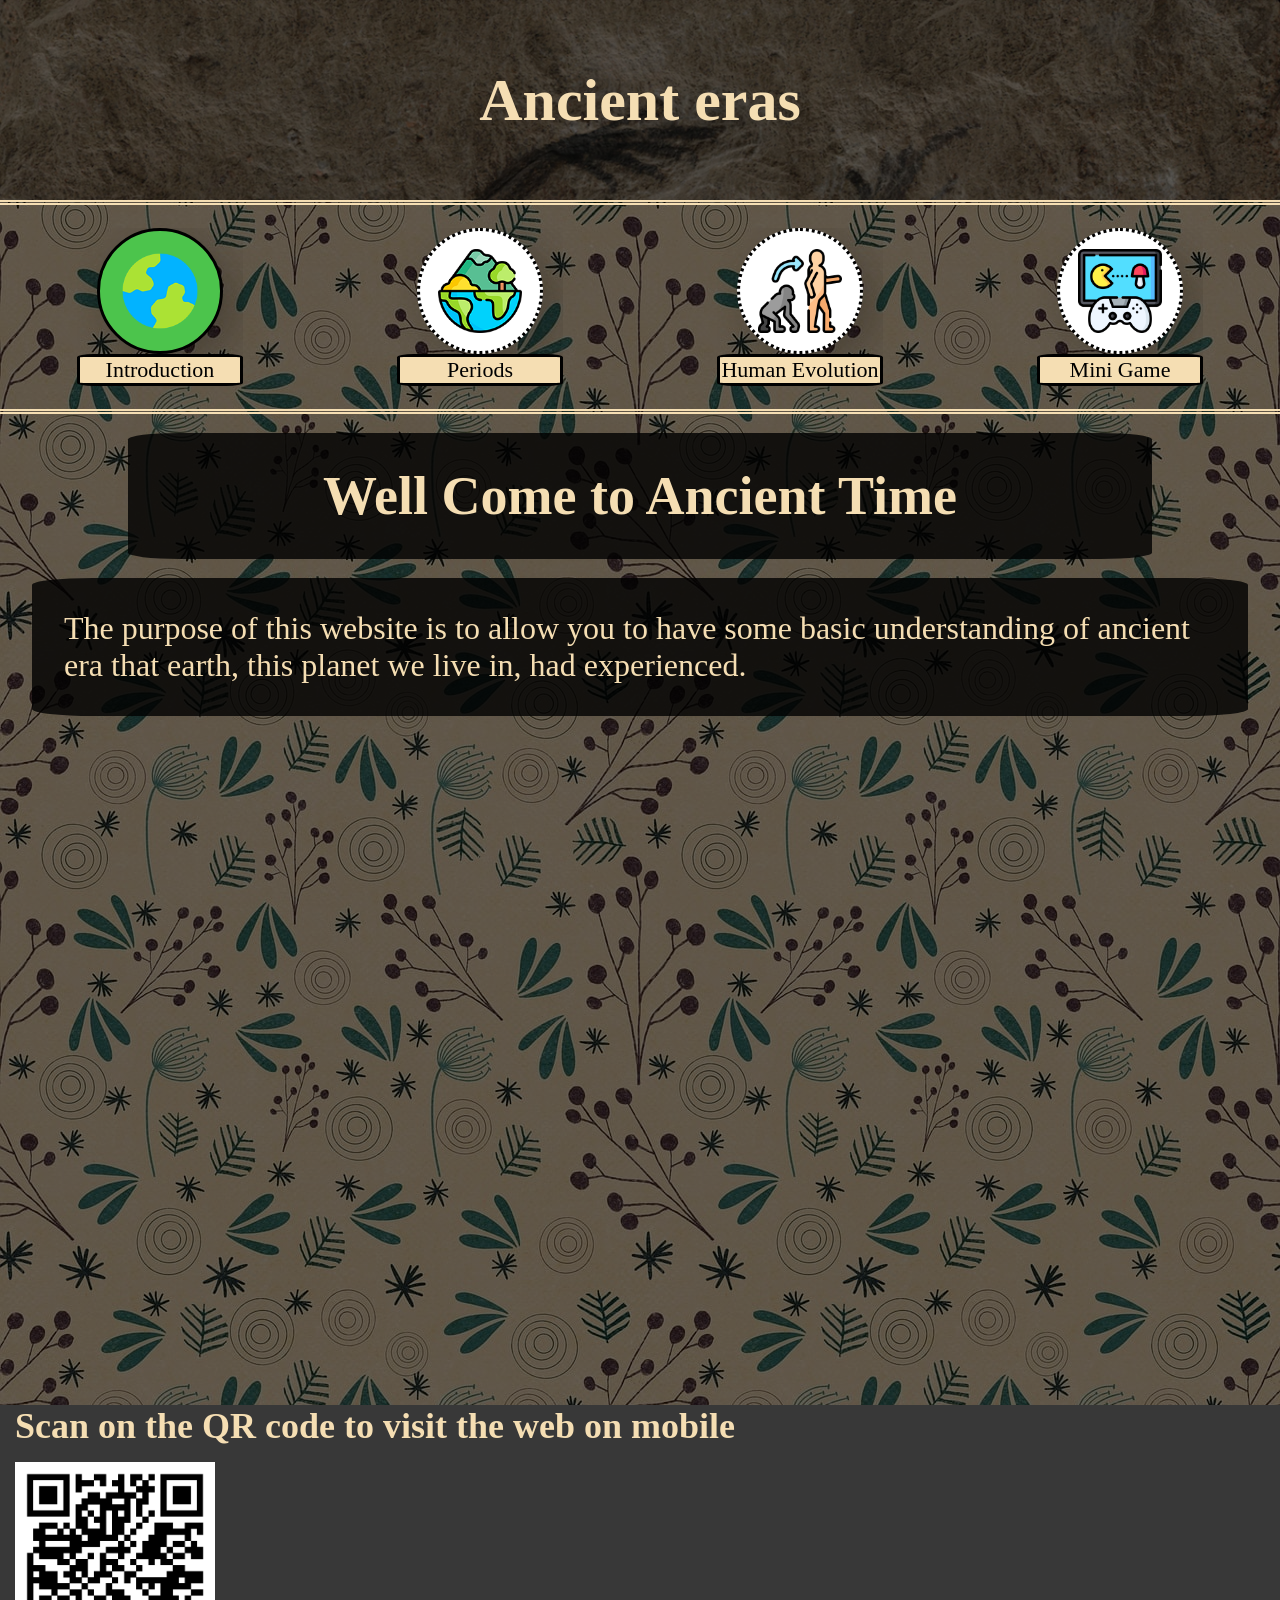
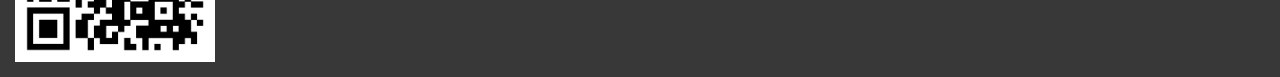
==== WebDevA2/index.html @ 88429c36 "add in sub folder" ====
<!DOCTYPE html>
<html lang="en">

<head>
    <meta charset="UTF-8">
    <meta name="viewport" content="width=device-width, initial-scale=1.0">
    <title>Ancient Time</title>
    <link rel="stylesheet" href="css/style.css">
    <script src="js/script.js" defer></script>
</head>

<body>
    <header>

        <!-- web header  -->
        <h1 id="header">Ancient eras</h1>

        <!-- navigation bar to different page -->
        <nav>

            <!-- button use to fold the nav buttons, use in mobile view -->
            <label for="foldNav" id="foldNavButton" class="radioButton"><img src="img/menu.png"
                    alt="icon of menu"></label>
            <input type="checkbox" id="foldNav" class="radioButton  hide">

            <!-- navigation bar located at top -->
            <div id="topNav" class="hide">

                <!-- button nav to intro page -->
                <div>
                    <!-- icon -->
                    <label for="introRadio" class="radioButtonSelected"><img src="img/global.png"
                            alt="img of earth"></label>

                    <!-- label  -->
                    <p>Introduction</p>

                    <!-- radio button  -->
                    <input type="radio" class="radioButton hide" name="sectionDisplay" id="introRadio" checked=checked>
                </div>

                <!-- button nav to period page -->
                <div>
                    <!-- icon  -->
                    <label for="periodsRadio" class="radioButton"><img src="img/nature.png"
                            alt="icon of nature"></label>

                    <!-- label  -->
                    <p>Periods</p>

                    <!-- radio button  -->
                    <input type="radio" class="radioButton hide" name="sectionDisplay" value="periods" id="periodsRadio">
                </div>

                <!-- button nav to human evolution  -->
                <div>
                    <!-- icon  -->
                    <label for="evoRadio" class="radioButton"><img src="img/evolution.png"
                            alt="icon of evolution"></label>

                    <!-- label -->
                    <p>Human Evolution</p>

                    <!-- radio button  -->
                    <input type="radio" class="radioButton hide" name="sectionDisplay" value="evo" id="evoRadio">
                </div>

                <!-- button nav to mini game page -->
                <div>
                    <!-- icon  -->
                    <label for="miniGameRadio" class="radioButton"><img src="img/game-console.png"
                            alt="icon of game"></label>

                    <!-- label -->
                    <p>Mini Game</p>

                    <!-- radio button -->
                    <input type="radio" class="radioButton hide" name="sectionDisplay" value="miniGame" id="miniGameRadio">
                </div>
            </div>


        </nav>
    </header>

    <main>

        <!-- page to intro about the web -->
        <div id="intro" class="page">

            <!-- title of the page -->
            <h2>Well Come to Ancient Time</h2>

            <!-- content of the page -->
            <p>The purpose of this website is to allow you
                to have some basic understanding of ancient
                era that earth, this planet we live in, had
                experienced.</p>
        </div>

        <!-- page to intro about different period -->
        <div id="periods" class="page hide">

            <!-- title of the page -->
            <h2>Paleozoic Era</h2>

            <!-- Time table for different period -->
            <div class="timeTable">

                <ul class="timeTableSlot">
                    <li class="timeLabel">
                        542 million years - 485 million years ago
                    </li>
                    <li class="timeSlot selected">
                        Cambrian Period
                    </li>
                </ul>


                <ul class="timeTableSlot">
                    <li class="timeLabel">
                        480 million years - 440 million years ago
                    </li>
                    <li class="timeSlot">
                        Ordovician Period
                    </li>
                </ul>


                <ul class="timeTableSlot">
                    <li class="timeLabel">
                        440 million years - 419 million years ago
                    </li>
                    <li class="timeSlot">
                        Silurian Period
                    </li>
                </ul>


                <ul class="timeTableSlot">
                    <li class="timeLabel">
                        419 million years - 358 million years ago
                    </li>
                    <li class="timeSlot">
                        Devonian Period
                    </li>
                </ul>


                <ul class="timeTableSlot">
                    <li class="timeLabel">
                        355 million years - 295 million years ago
                    </li>
                    <li class="timeSlot">
                        Carboniferous Period
                    </li>
                </ul>

                <ul class="timeTableSlot">
                    <li class="timeLabel">
                        355 million years - 295 million years ago
                    </li>
                    <li class="timeSlot">
                        Permian Period
                    </li>
                </ul>

            </div>

            <!-- section that intro cambrain period -->
            <div id="cambrianPeriod" class="period">

                <!-- sub title of the section -->
                <h3>Cambrian Period</h3>

                <!-- basic intro of the period -->
                <p>Cambrian period is the first period of
                    Phanerozoic Eon, starting from this
                    era higher animal, which has more complex
                    body structure than algae, starting to appear
                    on earth, such as Arthropoda, Bivalvia and
                    Cephalopoda.</p>

                <div>
                    <img src="img/plectronoceras_cambria.jpg" alt="image of plectronoceras">
                    <p class="remark">(Image of Cephalopoda)</p>
                </div>

                <!-- intro to the creature live in cambrain -->
                <div>
                    <img src="img/trilobita.jpeg" alt="image of trilobita">
                    <p class="remark">(Image of trilobita)</p>

                    <p class="remark">In this period, triploblastica first appeared.
                        This means creatures is able to grow out things
                        like bone, muscle and etc, this allow creatures
                        to evolute out shall, foot, pliers and etc.</p>
                </div>

                <div>
                    <img src="img/anomalocaris.jpeg" alt="image of anomalocaris">
                    <p class="remark">(Image of anomalocaris)</p>
                </div>

                <p>anomalocaris is a representative type of creature
                    that born in cambrian period, it one of the ancestors
                    of the Arthropoda
                </p>
            </div>

            <div id="ordovicianPeriod" class="period">

                <!-- title -->
                <h3>Ordovician period</h3>

                <!-- intro about the period -->
                <p>Ordovician period start with the separate and
                    movement of earth's plates, this create
                    epicontinental sea increase the living space
                    for the creatures, it also cause mineral store
                    in to land fall into sea, provide more nutrition
                    for the creatures to grow.
                </p>

                <div>
                    <img src="img/cambria_map.png" alt="world map during cambria">
                    <p class="remark">World map during cambria</p>
                </div>

                <div>
                    <img src="img/ordovician_map.png" alt="world map during ordovician">
                    <p class="remark">World map during ordovician</p>
                </div>

                <p>In this period, the separated land also create
                    different living area, so there is a great
                    increase of variety of creatures
                </p>

                <!-- intro to creatures live in this period -->
                <h3>Different kind of evolution of plectronoceras
                    in ordovician:</h3>

                <div>
                    <img src="img/cameroceras_by_willdinomaster55_dbioisf-350t.jpg" alt="image of cameroceras">
                    <p class="remark">(Image of Cameroceras)</p>
                    <p class="remark">Cameroceras is an evolution of Cephalopoda, it can grow up to 9 meter length, it
                        is a top predator of its living region.</p>
                </div>

                <div>
                    <img src="img/ascocerida.jpg" alt="image of ascocerida">
                    <p class="remark">(Image of Ascocerida)</p>
                    <p class="remark">Ascocerida is an evolution of Cephalopoda.</p>
                </div>

                <div>
                    <img src="img/tarphycerida.jpeg" alt="image of cameroceras">
                    <p class="remark">(Image of Tarphycerida)</p>
                    <p class="remark">Tarphycerida is an evolution of Cephalopoda.</p>
                </div>

                <!-- how it end -->
                <p>Ordovician end with a mass extinction, one of the
                    possible reason of this mass extinction is the
                    gamma-ray burst from space, damage the ozonosphere
                    of earth, cause the UV ray from sun kill most of the
                    plankton in water, at the same time it also create
                    particles that block the sunlight cause the temperature
                    drop.
                </p>
            </div>


            <div id="silurianPeriod" class="period">

                <!-- title -->
                <h3>Silurian period</h3>

                <!-- intro to the period -->
                <p>Silurian period has a few important things happened,
                    first due to evolution and the grow in population
                    of arthropods, some arthropods slowly move their living
                    area from sea to land, like arachnids. Second, in
                    this period, fishes evolved jaws, this means the bite
                    force of fish increase greatly, fish starting to
                    become the new predator in water.
                </p>

                <div>
                    <img src="img/silurian_fishes.jpg" alt="fishes in silurian">
                    <p class="remark">fishes in silurian</p>
                </div>

            </div>


            <div id="devonianPeriod" class="period">

                <!-- title -->
                <h3>Devonian period</h3>

                <!-- intro to the period -->
                <p>Devonian period also call a era of fish, fish make
                    use of their jaws, sharp teeth and the ability to
                    swim, they became new predator in water. This is
                    because most of the predator in the past few period
                    can only clinging to the bottom of the water, so the
                    fish can easily attack from their top.
                </p>

                <div>
                    <img src="img/devonian_underwater.jpg" alt="devonian fish underwater">
                    <p class="remark">(fishes under the water)</p>
                    <p class="remark">The fish on the drawing is call dunkleosteus
                        one of the top predator in devonian under the water, the prey
                        call Eurypterida which is the top predator in devonian period.
                    </p>
                </div>

                <p>
                    In this period, the body size and population of fish
                    had greatly increased, but be cause of that, the
                    ecological niche in water had became saturated, so
                    the lobe-finned fish had slow move to land.
                </p>

                <div>
                    <img src="img/devonian_fish_onland.jpg" alt="fish on land">
                    <p class="remark">(Fish move to land)</p>
                </div>

                <!-- how the period end -->
                <p>
                    Devonian period, also end with a mass extinction. The
                    mass extinction start with the grow in plant's
                    population, because in devonian period, there is lack
                    of creature that will eat plants, so the concentration
                    of CO2 decrease, cause the temperature to drop. At the
                    same time, the algae in water is also increased,
                    these algae dead in water will be decompose in to
                    toxic gas, poison the sea creatures.
                </p>

            </div>

            <div id="carboniferousPeriod" class="period">

                <!-- title -->
                <h3>Carboniferous period</h3>

                <!-- intro to the period -->
                <p>In this period, plant further evoluted wooden structure,
                    tree first time came to this world.
                </p>

                <div>
                    <img src="img/carboniferous_tree.png" alt="artwork of trees in carboniferous">
                    <p class="remark">(trees in carboniferous)</p>
                </div>

                <!-- intro to the creatures that live in the period -->
                <p>
                    Due the evolution of plant, earth's oxygen
                    concentration reach 35%, this allow the
                    arthropods that move to land in Silurian period
                    to grow into extremely big body size. also
                    in this period, the arthropods had evoluted into
                    similar insects etc.
                </p>

                <div>
                    <img src="img/carboniferous_bugs.jpeg" alt="artwork of bugs in carboniferous">
                    <p class="remark">(bugs in carboniferous)</p>
                </div>

                <p>
                    In this period, the quadrupeds that evoluted
                    from lobe-finned fish is able to live on land
                    already. Also the quadrupeds had evoluted into
                    newts like creatures.
                </p>

                <div>
                    <img src="img/carboniferous_quadrupeds.jpg" alt="artwork of quadrupeds in carboniferous">
                    <p class="remark">(quadrupeds in carboniferous)</p>
                    <p class="remark">The quadrupeds is call Diplocaulus,
                        one of the possible ancestor of the mammals</p>
                </div>

            </div>

            <div id="permianPeriod" class="period">

                <!-- title -->
                <h3>Permian Period</h3>

                <!-- intro to the period -->
                <p>In this period, chordates evolved amniotic membranes,
                    which freed them from dependence on water sources
                    for reproduction, allowing them to lay eggs
                    and reproduce on dry land.
                </p>

                <div>
                    <img src="img/amniotic_membrane.jpg" alt="img of showing amniotic membrane">
                    <p class="remark">(amniotic membrane)</p>
                </div>

                <!-- intro to the creature live in this period -->
                <p>
                    This led to the demise of terrestrial giant
                    arthropods such as insects, as in the past
                    the arthropods can stay away from water source
                    to avoid the great chordates predator. But
                    as chordates evolved amniotic membranes and
                    start to move to the dry land, the arthropods
                    had no where to hide. So the arthropods to
                    to evolve to small body size and mimicry to
                    survive.
                </p>

                <p>
                    In this period, chordates evolved into two branch,
                    reptilia which will evolved into dinosaur in the
                    future, another branch is mammalia which evolved
                    into mammals
                </p>

                <div>
                    <img src="img/permain_reptilia.webp" alt="artwork of reptilia in permain">
                    <p class="remark">(artwork of reptilia)</p>

                    <img src="img/permain_mammalia.jpeg" alt="artwork of mammalia in permain">
                    <p class="remark">(artwork of mammalia)</p>
                </div>

                <!-- how the period end -->
                <p>
                    Permian period, end with a mass extinction. It cause
                    by volcano eruption, a huge amount of SO<sub>2</sub> been emission
                    to the atmosphere, this cause a long period of acid rain,
                    which kill 95% species. In this mass extinction, only
                    a few type of small size mammalia survive,
                    their original ecological niche taken by reptilia and the
                    dinosaur era is going to come.

                </p>
            </div>
        </div>

        <!-- page to intro human evolution -->
        <div id="humanEVO" class="page hide">

            <h2>Evolution of human</h2>

            <!-- a timeline can navigate user to the specific evo stage -->
            <div id="timeLine">
                <form action="#" method="get" onsubmit="return false">

                    <h3>How many years ago: </h3>

                    <input type="range" name="yearsAgoBar" value="0">

                    <div>
                        <input type="number" name="yearsAgoNum" value="-542000000" min="-542000000" max="0">
                        <sub>(Years Ago)</sub>
                    </div>

                    <button type="submit"><strong>Go</strong></button>

                </form>
            </div>

            <div id="stageDetail">

                <!-- evo stage in cambrain period -->
                <div id="yunnanozoon" class="evoStage">
                    <h2>Yunnanozoon:</h2>
                    <p>Yunnanozoon was found in Cambrian period,
                        yunnanozoon is one of the oldest vertebrate
                        in the world.
                    </p>

                    <div>
                        <img src="img/yunnanozoon.jpg" alt="image of yunnanozoon">
                        <p class="remark">(image of yunnanozoon)</p>
                    </div>
                </div>

                <!-- evo stage in ordovician period -->
                <div id="agnatha" class="evoStage">
                    <h2>Agnatha:</h2>
                    <p>Agnatha was found in Ordovician period,
                        the creatures like yunnanozoon had evolve
                        into fish-like structure, but it is different
                        from the fish that we known.
                    </p>

                    <div>
                        <img src="img/agnatha.jpg" alt="image of agnatha">
                        <p class="remark">(image of agnatha)</p>
                    </div>
                </div>


                <!-- evo stage in devonian period -->
                <div id="entelognathusPrimordialis" class="evoStage">
                    <h2>Entelognathus Primordialis:</h2>
                    <p>Entelognathus Primordialis was found in the end of
                        Silurian period and Devonian period, the lobe-finned
                        fish evolved jaws and some fish try to move to land
                        for more survive resources.
                    </p>

                    <div>
                        <img src="img/entelognathusPrimordialis.jpeg" alt="image of entelognathus primordialis">
                        <p class="remark">(image of entelognathus primordialis)</p>
                    </div>
                </div>


                <!-- evo stage in carboniferous period -->
                <div id="lepospondyli" class="evoStage">
                    <h2>Lepospondyli: </h2>
                    <p>Lepospondyli was found in carboniferous period
                        at this period, the lobe-finned fish evolved
                        into land animal and the ancestors of mammals.
                    </p>

                    <div>
                        <img src="img/carboniferous_quadrupeds.jpg" alt="image of lepospondyli">
                        <p class="remark">(image of lepospondyli)</p>
                    </div>
                </div>


                <!-- evo stage in triassic period -->
                <div id="megazostrodon" class="evoStage">
                    <h2>Megazostrodon: </h2>
                    <p>Megazostrodon was found in triassic period, after
                        the mass extinction happened in permian and the
                        evolve of dinosaur, the mammals evolved into small
                        body size to survive through the period.
                    </p>

                    <div>
                        <img src="img/megazostrodon.webp" alt="image of megazostrodon">
                        <p class="remark">(image of megazostrodon)</p>
                    </div>
                </div>


                <!-- evo stage in after the Cretaceous extinction period -->
                <div id="plesiadapis" class="evoStage">
                    <h2>Plesiadapis:</h2>
                    <p>Plesiadapis is one of the oldest primates animal,
                        the world is cover with forest after the Cretaceous
                        extinction, so the megazostrodon evolved to able to
                        live on trees.
                    </p>

                    <div>
                        <img src="img/plesiadapis.jpg" alt="image of plesiadapis">
                        <p class="remark">(image of plesiadapis)</p>
                    </div>
                </div>

                <!-- first able to stand straight -->
                <div id="australopithecus" class="evoStage">
                    <h2>Australopithecus:</h2>
                    <p>Australopithecus is evolved plesiadapis, due to
                        climate change, the forest on earth start to decrease
                        the plesiadapis have to come down from trees and survive
                        on land, that cause the evolution from plesiadapis to
                        Australopithecus.
                    </p>

                    <div>
                        <img src="img/australopithecus.webp" alt="image of australopithecus">
                        <p class="remark">(image of australopithecus)</p>
                    </div>
                </div>

                <!-- first turn into human -->
                <div id="homoErectus" class="evoStage">
                    <h2>Homo erectus: </h2>
                    <p>Homo erectus is the further evolved of australopithecus,
                        as the brain capacity increase, homo erectus start to
                        gain intelligence, so homo erectus learned how to craft
                        and use tool to help with their survive.
                    </p>

                    <div>
                        <img src="img/homoErectus.jpg" alt="image of homo erectus">
                        <p class="remark">(image of homo erectus)</p>
                    </div>
                </div>

                <!-- mordern human -->
                <div id="homoSapiens" class="evoStage">
                    <h2>Homo Sapiens: </h2>
                    <p>Homo Sapiens is the further evolved of Homo erectus,
                        the brain capacity further increase and this is our
                        modern human.
                    </p>

                    <div>
                        <img src="img/homoSapiens.jpeg" alt="image of homo sapiens">
                        <p class="remark">(image of homo sapiens)</p>
                    </div>
                </div>
            </div>
        </div>

        <div id="miniGame" class="page hide">

            <!-- image to show the evolution -->
            <div id="creatureImage">
                <img src="img/yunnanozoon.jpg" alt="image of current creature">
            </div>

            <!-- intro talks about the situation of the creature -->
            <div id="creatureIntro">
                <div>
                    <p><strong>Intro: </strong></p>
                    <p>-</p>
                </div>
            </div>

            <!-- game status ui -->
            <div id="gameStatus">

                <!-- current period the game is in -->
                <div id="currentPeriod">
                    <p><strong>Period: </strong></p>
                    <p>-</p>
                </div>

                <!-- current creature player evolute to -->
                <div id="currentCreature">
                    <p><strong>Creature: </strong></p>
                    <p>-</p>
                </div>

                <!-- progress of current evolute stage -->
                <div id="progress">
                    <p><strong>Progress:</strong></p>
                    <p>-</p>
                </div>
            </div>

            <!-- area where game take place -->
            <div id="gameField">
                <div id="player"></div>
                <div id="evoluteButtons">
                    <button>-</button>
                    <button>-</button>
                </div>
            </div>

            <!-- button that control game flow -->
            <div id="gameControl">
                <div>
                    <button>Start</button>
                    <button>Pause</button>
                </div>
            </div>
        </div>

        <!-- button help player move to top of the page -->
        <div id="returnTop" class="hide">
            <img src="img/top.png" alt="image of up arrow">
        </div>

    </main>

    <footer>
        <h1>Scan on the QR code to visit the web on mobile</h1>
        <img src="img/qr.png" alt="qr code of the web">
    </footer>
</body>

</html>
---- WebDevA2/css/style.css ----
/* clear default css */
* {
    margin: 0;
    padding: 0;

    /* clear the style of the list */
    list-style-type: none;

    overflow-x: hidden;
}

/* change the font size of h1  */
h1 {
    font-size: 10vw;
}

/* change the font color  */
h1,
h2,
h3,
p {
    color: wheat;
}

/* set the max width of the img to the width of the screen */
img {
    max-width: 100vw;
}

/* hide class, all the element in this hide will be hide */
.hide {
    display: none;
}

header,
main,
footer
{
    width: 100%;
}

#header {
    
    z-index: 2;

    /* set to fixed position  */
    position: fixed;
    top: 0vw;

    /* set to flex and set the element to center  */
    display: flex;
    justify-content: center;
    align-items: center;

    /* set the size of the header */
    width: 100%;
    height: 20vw;

    /* set the background */
    background-size: cover;
    background-image: linear-gradient(rgba(0, 0, 0, 0.6), rgba(0, 0, 0, 0.6)), url("../img/fossil.webp");
}

header nav {

    /* set to higher layer  */
    z-index: 2;

    /* set to fixed position  */
    position: fixed;
    top: 3vw;
    left: 2.5vw;
}

#topNav p {

    /* set to responsive font size */
    font-size: 5vw;

    text-align: left;

    /* set the font color to black  */
    color: black;

    /* set the border  */
    border: 0.3vw solid black;
    border-radius: 15%;

    /* set the background  */
    background-color: rgb(245, 222, 179);
}

nav div#topNav>div {

    /* set to flex, and set the child's position to center */
    display: flex;
    align-items: center;

    /* set the margin to left some space between */
    margin-top: 1vw;
    margin-bottom: 1vw;
}

label.radioButton {

    /* set to flex and center the childs */
    display: inline-flex;
    justify-content: center;
    align-items: center;

    /* set the size of the button */
    width: 13vw;
    height: 13vw;

    /* set the border */
    border: 0.3vw dotted black;

    /* make the button to a circle */
    border-radius: 50%;

    /* set the background  */
    background: repeating-linear-gradient(to right, rgb(76, 196, 76) 0% 50%, white 50% 100%);
    background-size: 500%;
    background-position-x: 99%;
    box-shadow: 1vw 1vw 3vw rgba(15, 15, 15, 0.25);
}

label.radioButton:hover {

    /* player animation when hover */
    animation: radioButtnHover 0.8s forwards;
}

/* style of nav button been selected */
label.radioButtonSelected {

    display: inline-flex;
    justify-content: center;
    align-items: center;

    border: 0.3vw solid black;

    width: 13vw;
    height: 13vw;

    border-radius: 50%;

    background-color: rgb(76, 196, 76);
    box-shadow: 1vw 1vw 3vw rgba(15, 15, 15, 0.25);
}

/* set the size of the icon image  */
label.radioButton img,
label.radioButtonSelected img {
    width: 70%;
    height: 70%;
}

/* the style of fold nav button been selected */
label#foldNavButton.radioButtonSelected {
    background-color: rgb(255, 49, 49);
}

#foldNavButton.radioButton img {

    /* rotate the icon to 0 degree when not selected */
    transform: rotate(0deg);
    transition: rotate 0.5s;
}

#foldNavButton.radioButtonSelected img {

    /* rotate the icon to 90 degree when selected */
    transform: rotate(90deg);
    transition: rotate 0.5s;
}

body {

    /* set top offset for fixed header*/
    position: relative;
    top: 20vw;

    /* set background  */
    background-image: linear-gradient(rgba(0, 0, 0, 0.6), rgba(0, 0, 0, 0.6)), url(../img/flowers-8541890_640.jpg);
}

/* set the font size of the title */
div.page h2 {
    text-align: center;
    font-size: 7vw;
}

/* set the font size of the sub title */
div.page h3 {
    text-align: center;
    font-size: 6vw;
}

/* set the font size of the content */
div.page p {

    font-size: 5vw;
}

/* set the style of image show in the page */
div.page img {

    width: 90%;

    margin-left: 5%;
    margin-top: 1.5vw;

    border-radius: 5%;
}

/* style of element in periods and human evolution page  */
div.page#periods>div,
div.page#humanEVO>div>div {

    width: 90vw;

    margin-left: 2.5vw;
    margin-top: 5vw;
    margin-bottom: 5vw;

    padding: 2.5vw;

    border: 0.3vw double green;

    background-color: rgba(255, 255, 255, 0.6);
}

div.page#periods>div{

    /* set the size of background */
    background-size: 100% auto;

    /* apply fade in animation to element in periods */
    animation: fadeIn 1s forwards;
}

/* set the background image */
div.page div#cambrianPeriod {

    background-image: linear-gradient(rgba(255, 255, 255, 0.3), rgba(255, 255, 255, 0.3)), url("../img/cambrian.jpeg");
}

/* set the background image */
div.page div#ordovicianPeriod {

    background-image: linear-gradient(rgba(255, 255, 255, 0.3), rgba(255, 255, 255, 0.3)), url("../img/ordovician.jpg");
}

/* set the background image */
div.page div#devonianPeriod {

    background-image: linear-gradient(rgba(255, 255, 255, 0.3), rgba(255, 255, 255, 0.3)), url("../img/devonian.webp");
}

/* set the background image */
div.page div#silurianPeriod {

    background-image: linear-gradient(rgba(255, 255, 255, 0.3), rgba(255, 255, 255, 0.3)), url("../img/silurian.jpeg");
}

/* set the background image */
div.page div#carboniferousPeriod {

    background-image: linear-gradient(rgba(255, 255, 255, 0.3), rgba(255, 255, 255, 0.3)), url("../img/carboniferous.jpg");
}

/* set the background image */
div.page div#permianPeriod {

    background-image: linear-gradient(rgba(255, 255, 255, 0.3), rgba(255, 255, 255, 0.3)), url("../img/permain.webp");
}

/* set the default for the element in human evolution page (prepare for animation) */
div.page#humanEVO>div>div{

    position: relative;
    left: -50%;

    opacity: 0%;
}

/* set the size of the element in periods and human evolution page */
div.page p,
div.page h2,
div.page h3,
div.page#periods>div>div,
div.page#humanEVO>div>div>div {
    width: 90%;

    margin-left: 2.5%;
    margin-top: 1.5vw;
    margin-bottom: 1.5vw;

    padding: 2.5%;

    border-radius: 5%;

    background: rgba(0, 0, 0, 0.8);
}

/* set the sub-sub title */
div.page div div h3 {

    font-size: 4vw;
    background: none;
}

/* set the style of the remark of the image */
div.page p.remark {

    font-size: 3vw;

    width: 90%;

    margin-left: 2.5%;
    margin-top: 0;
    margin-bottom: 0;

    padding: 2.5%;

    background: none;
}

/* set the time table in periods page  */
div.page#periods div.timeTable {
    
    display: grid;

    margin-top: 1.5vw;
    margin-left: 5vw;
    margin-right: 5vw;

    padding: 0;

    border: 0;
    border-top: 0.3vw solid black;
    border-left: 0.3vw solid black;

    /* each row have 3 equal size column */
    grid-template-columns: repeat(3, 1fr);

    /* left some gap vertically */
    row-gap: 1vw;

    background-color: transparent;
}

div.timeTable ul.timeTableSlot {

    display: grid;

    /* set up and down equal height cell  */
    grid-template-rows: 1fr 1fr;
}

/* set the label and content of cell in time table  */
div.timeTable ul.timeTableSlot li.timeLabel,
div.timeTable ul.timeTableSlot li.timeSlot {

    /* center the content element */
    display: flex;
    align-items: center;
    justify-content: center;

    grid-column-start: auto;

    font-size: 3vw;
    text-align: center;

    /* left some space from border  */
    padding-top: 1vw;
    padding-bottom: 1vw;

    border-bottom: 0.3vw solid black;
    border-right: 0.3vw solid black;
}

/* set the style of the label  */
div.timeTable ul.timeTableSlot li.timeLabel {

    grid-row-start: 1;
    grid-row-end: 2;

    background: linear-gradient(white 0%, rgb(76, 196, 76));
}

/* set the style of the time slot  */
div.timeTable ul.timeTableSlot li.timeSlot {

    grid-row-start: 2;
    grid-row-end: 3;

    background: radial-gradient(white 0% 60%, rgb(76, 196, 76));

    /* set the size bigger (preapre for aniamtion, so when selected just make the bacground smaller) */
    background-size: 400%;

    /* center the bakcground  */
    background-position: 50% 50%;

    transition: background-size 1s;
}

div.timeTable ul.timeTableSlot li.timeSlot.selected {
    background-size: 100%;

    transition: background-size 0.25s;
}

/* set the sub title in time line navigation */
div#humanEVO>div#timeLine>form>h3{

    width: 80%;

    margin-left: 7.5%;
}

/* set size of the block in time line nav  */
div#humanEVO>div#timeLine>form>div{

    width: 90%;

    margin-left: 10%;
}

/* set the style of the time line */
div#humanEVO>div#timeLine>form input[type=range]{

    width: 90%;

    margin-left: 5%;

    margin-top: 3.5vw;
    margin-bottom: 3.5vw;

    height: 3.5vw;

}

/* set the style of the number input  */
div#humanEVO>div#timeLine>form input[type=number]{

    display: inline;

    flex-direction: row;

    width: 65%;
    height: 8vw;

    text-align: center;
    font-size: 4.5vw;

}

/* set the style of the number input unit */
div#humanEVO>div#timeLine>form sub{

    display: inline;
    width: auto;

    color: wheat;

    font-size: 4vw;

    padding: 0;
    margin: 0;

    background: none;

}

/* set the style of the button in time line nav */
div#humanEVO>div#timeLine>form button{

    width: 35%;
    height: 8vw;

    margin-top: 5vw;
    margin-left: 32.5%;

    font-size: 4.5vw;
}

/* set the style of return top button  */
div#returnTop{

    /* set to fixed positon (bottom right) */
    position: fixed;
    bottom: 2vw;
    right: 2vw;

    /* set the size */
    width: 11vw;
    height: 11vw;

    border: 0.3vw solid black;
    border-radius: 50%;
    
    background-color: white;
}

/* set the size of the icon */
div#returnTop>img{

    width: 80%;
    height: 80%;

    margin-top: 10%;
    margin-left: 10%;
}

/* set the style of the mini game  */
div#miniGame:not(.hide){

    display: grid;

    margin-top: 5vw;

    width: 100vw;
    grid-template-columns:  1fr 50vw 1fr;
}

/* set the cell for game status */
div#miniGame>div#gameStatus{

    grid-row-start: 2;
    grid-row-end: 3;

    grid-column-start: 3;
    grid-column-end: 4;
}

/* set the cell for creature intro */
div#miniGame>div#creatureIntro{
    grid-row-start: 2;
    grid-row-end: 3;

    grid-column-start: 1;
    grid-column-end: 2;
}

div#miniGame>div#creatureIntro>div{

    /* set the flow to right to make the creature intro close to game field  */
    float: right;
}

/* set the style of hte creature intro and game status */
div#miniGame>div#creatureIntro>div,
div#miniGame>div#gameStatus>div{

    display: grid;

    width: 90%;

    grid-template-columns: 1fr;

    margin-top: 1vw;
    margin-bottom: 1vw;

    background-color: white;
}

/* set the style of the content in creature intro and game status */
div#miniGame>div#creatureIntro>div>p,
div#miniGame>div#gameStatus>div>p{

    /* set font size  */
    font-size: 3vw;

    /* set font color  */
    color: black;

    width: 100%;

    border: 0.2vw solid black;
    border-radius: 0;
    margin: 0;
    padding: 0;

    background: wheat;
    
}

/* set the text of the label to center */
div#miniGame>div#creatureIntro>div>p:first-of-type,
div#miniGame>div#gameStatus>div>p:first-of-type{

    text-align: center;
}

/* set the style of the stage progress */
div#miniGame>div#gameStatus>div#progress>p:nth-child(2){

    width: 0%;

    background: gold;

    transition: width 0.5s;
}

/* set the style of the game field  */
div#miniGame>div#gameField{

    /* set the cell for game field  */
    grid-row-start: 2;
    grid-row-end: 3;

    grid-column-start: 2;
    grid-column-end: 3;

    /* center itself  */
    align-self: center;
    justify-self: center;

    border: 0.3vw solid black;

    width: 45vw;
    height: 45vw;
    
    background-color: rgb(165, 165, 165);
    overflow: hidden;
}

/* set the style of the player  */
div#miniGame>div#gameField>div#player{

    position:relative;

    top: 48%;
    left: 48%;

    width: 4%;
    height: 4%;

    border-radius: 50%;
    
    background: radial-gradient(gold 50%, black 50%);
}

/* set the style of the food */
div#miniGame>div#gameField>div.food{

    position: relative;

    width: 2%;
    height: 2%;

    border-radius: 50%;
    
    background: radial-gradient(green 50%, black 50%);
}

/* set the style of the creature image  */
div#miniGame>div#creatureImage{
    
    display: flex;

    height: 30vw;

    justify-content: center;
    align-items: center;

    padding-top: 1vw;
    padding-bottom: 1vw;

    grid-row-start: 1;
    grid-row-end: 2;

    grid-column-start: 2;
    grid-column-end: 3;

    border: 0.3vw solid black;
    background: white;
}

/* set the size of the creature image  */
div#miniGame>div#creatureImage>img{
    
    margin:  0;

    max-height: 90%;
    max-width: 90%;

}

/* set the cell for game control ui  */
div#miniGame>div#gameControl{

    grid-row-start: 3;
    grid-row-end: 4;

    grid-column-start: 2;
    grid-column-end: 3;
}

/* set the style for game control button  */
div#miniGame>div#gameControl>div>button{

    width: 35%;
    height: 7.5vw;

    margin-top: 1vw;
    font-size: 3vw;
}

div#miniGame>div#gameControl>div>button:first-child{

    margin-left: 5%;
}

div#miniGame>div#gameControl>div>button:last-child{

    float: right;
    margin-right: 5%;
}


/* set the style for evolute buttons  */
div#miniGame>div#gameField>div#evoluteButtons{

    position: relative;
    z-index: 2;
    margin-top: 33%;
    height: 30%;
    background-color: rgba(0, 0, 0, 0.6);

}

/* set the style for evolute button  */
div#miniGame>div#gameField>div#evoluteButtons>button{

    width: 40%;
    height: 55%;

    margin-top: 8%;
    font-size: 2.5vw;
}

div#miniGame>div#gameField>div#evoluteButtons>button:first-child{

    margin-left: 5%;
}

div#miniGame>div#gameField>div#evoluteButtons>button:last-child{

    float: right;
    margin-right: 5%;
}

footer {

    background-color: rgb(56, 56, 56);
}

footer>h1{

    display: none;
}

footer>img{

    display: none;
}


/* desktop break point  */
@media screen and (min-width: 801px) {

    #header {

        /* set position to default  */
        position: initial;
        
        /* set to a fixed font size */
        font-size: 60px;

        /* set fixed height  */
        height: 200px;
    }

    header nav {
        
        /* set position back to default  */
        position: initial;
    }

    #topNav {

        /* set to horizontal inline  */
        display: flex;
        align-items: flex-start;
        justify-content: space-around;

        border-top: 5px double wheat;
        border-bottom: 5px double wheat;

        padding-top: 10px;
        padding-bottom: 10px;
    }

    nav div#topNav>div {

        /* set to vertical inline  */
        display: flex;
        align-items: center;
        flex-direction: column;

        margin-top: 1vw;
        margin-bottom: 1vw;
    }

    label.radioButton {

        /* set button to fixed size  */
        width: 120px;
        height: 120px;

        border: 3px dotted black;
    }

    label.radioButtonSelected {

        /* set button to fixed size  */
        width: 120px;
        height: 120px;

        border: 3px solid black;
    }

    #topNav p {

        /* set to fixed size  */
        width: 160px;

        /* set to fixed font size  */
        font-size: 22px;
        text-align: center;

        border-radius: 10%;

        border: 3px solid black;
    }

    /* hide the nav button */
    #foldNavButton
    {
        display: none;
    }

    body {

        /* set position to default  */
        position: initial;
    }

    div.page#periods:not(.hide){

        /* turn the page to vertical parallel */
        display: grid;

        grid-template-columns: 30% 70%;
    }

    div.page#periods>h2
    {
        grid-column-start: 1;
        grid-column-end: 3;
        grid-row-start: 1;
        grid-row-end: 2;
    }

    /* reformate the time table to vertical */
    div.page#periods div.timeTable {

        display: grid;
        justify-content: initial;
        justify-self: center;

        width: 85%;
        max-width: 450px;

        height: 620px;

        overflow-y: scroll;
        scroll-behavior: smooth;

        grid-column-start: 1;
        grid-column-end: 2;

        padding-top: 20px;
        padding-bottom: 20px;

        margin-top: 0;
        margin-left: 0;
        margin-right: 0;

        border: 3px double gold;

        /* each row have 3 equal size column */
        grid-template-columns: auto;
        grid-template-rows: repeat(auto-fill, 400px);

        row-gap: 0;
    }

    div.page#humanEVO>div#stageDetail{

        display: flex;
        flex-wrap: wrap;
    }
    
    /* make the content element can be display in inline  */
    div.page#humanEVO>div#stageDetail>div.evoStage,
    div.page#periods>div:not(.hide) {

        display: flex;
        flex-wrap: wrap;
        justify-content: center;

        margin-top: 0;

        border: 3px double lightgreen;
    }

    /* put to content element in periods page to specific cell  */
    div.page#periods>div:not(.hide, .timeTable) {

        grid-column-start: 2;
        grid-column-end: 3;

        width: 60vw;

        margin-left: 0px;

        background-size: cover;
        background-position: 50% 50%;
    }

    /* set the max size of content element  */
    div.page#periods>div>div {

        max-width: 350px;

        margin: 15px;
    }


    div.page div div h3,
    div.page h3 {

        width: 70%;

        margin-left: 15%;
        margin-right: 15%;

        text-align: center;

        /* set to fixed font size  */
        font-size: 48px;
    }

    div.page h2 {

        width: 80%;

        margin-left: 10%;
        margin-right: 10%;

        text-align: center;

        /* set to fixed font size  */
        font-size: 54px;
    }

    div.page>h2
    {
        /* clear the padding  */
        padding-right: 0;
        padding-left: 0;
    }

    div.page p {

        /* set fixed font size  */
        font-size: 32px;
    }

    
    div.page img {

        width: 90%;

        margin-left: 5%;
        margin-top: 10px;

        border-radius: 5%;
    }

    div.page p.remark {

        /* set to a fixed font size */
        font-size: 22px;

        padding-top: 10px;
        padding-bottom: 10px;

        padding-left: 6%;

        width: 90%;
    }

    div.timeTable ul.timeTableSlot{

        height: 400px;
        grid-template-rows: 200px 200px;
    }

    div.timeTable ul.timeTableSlot li.timeLabel,
    div.timeTable ul.timeTableSlot li.timeSlot {
        display: flex;
        align-items: center;
        justify-content: center;

        grid-column-start: auto;

        /* set to a fixed font size */
        font-size: 28px;
        text-align: center;

        padding-top: 1vw;
        padding-bottom: 1vw;

        border: 2px solid black;
    }


    div#humanEVO>div#timeLine>form>h3{

        width: 70%;

        /* set to a fixed font size */
        font-size: 48px;
    
        margin-left: 12.5%;

        margin-bottom: 35px;
    }
    
    div#humanEVO>div#timeLine>form input[type=range]{
    
        width: 90%;
    
        margin-left: 5%;
    
        margin-top: 0;
        margin-bottom: 35px;
    
        height: 3.5vw;
    
    }
    
    div#humanEVO>div#timeLine>form input[type=number]{
    
        /* set a max height to prevent become too big */
        display: inline;

        width: 83%;
        height: 120px;

        text-align: center;

        /* set to a fixed font size */
        font-size: 44px;
    
    }
    
    div#humanEVO>div#timeLine>form>div{
    
        width: 80%;
    
        margin-left: 10%;
    }
    
    div#humanEVO>div#timeLine>form sub{
    
        display: inline;
        vertical-align: bottom;
    
        color: wheat;

        /* set to a fixed font size */
        font-size: 18px;
        text-align: end;
    
        padding: 0;
        margin: 0;
    
        background: none;
    
    }
    
    div#humanEVO>div#timeLine>form button{
    
        text-align: center;
        
        width: 18%;
        height: 90px;
    
        margin-top: 35px;
        margin-bottom: 35px;

        margin-left: 41%;

        /* set to a fixed font size */
        font-size: 44px;
    }

    div#humanEVO>div#stageDetail>div.evoStage>p,
    div#humanEVO>div#stageDetail>div.evoStage>div{

        /* set content to inline  */
        display: inline;

        width: 38%;

        margin-left: 15px;
        margin-right: 15px;
    }


    div#returnTop
    {
        /* set a max size to prevent become too big */
        width: 120px;
        height: 120px;

        border: 3px solid black;
    }


    div#miniGame:not(.hide){

        /* set a max width to prevent become too big */
        margin-top: 20px;

        max-width: 1000px;

        grid-template-columns: 1fr 1fr 1fr;
    }
    
    div#miniGame>div#creatureIntro>div{
    
        /* set the float and left some margin between  */
        float: left;
        margin-left: 5%;
    }

    div#miniGame>div#creatureIntro{
    
        grid-row-start: 2;
        grid-row-end: 3;

        grid-column-start: 3;
        grid-column-end: 4;
    }

    div#miniGame>div#gameStatus>div{

        width: 28%;

        /* set the float and left some margin between  */
        float: inline-start;
        margin: 0;

    }

    div#miniGame>div#gameStatus{

        display: flex;

        justify-content: space-evenly;
        

        grid-row-start: 1;
        grid-row-end: 2;
        
        grid-column-start: 1;
        grid-column-end: 4;

    }
    
    div#miniGame>div#creatureIntro>div,
    div#miniGame>div#gameStatus>div{

        /* set a fixed margin  */
        margin-top: 20px;
        margin-bottom: 20px;
    }
    
    div#miniGame>div#creatureIntro>div>p,
    div#miniGame>div#gameStatus>div>p,
    div#miniGame>div#gameStatus>div#progress>p:nth-child(2){
    
        /* set to a fixed font size */
        font-size: 24px;

        height: auto;
    
        border: 2px solid black;
    }
    
    div#miniGame>div#gameField{

        /* set a max size to prevent become too big */
        max-width: 380px;
        max-height: 380px;
    
        border: 2px solid black;
    }
    
    div#miniGame>div#creatureImage{

            grid-row-start: 2;
            grid-row-end: 3;

            grid-column-start: 1;
            grid-column-end: 2;
    }

    div#miniGame>div#creatureImage{
    
        /* set a max size to prevent become too big */
        max-width: 380px;
        max-height: 230px;
    
        justify-self: center;
    
        border: 2px solid black;
    }
    
    div#miniGame>div#creatureImage>img{
        
        /* set a max size to prevent become too big */
        width: 45vw;
        max-height: 90%;
        max-width: 90%;
    }
    
    div#miniGame>div#gameControl>div>button{

        /* set a max height and font size to prevent become too big */
        max-height: 75px;
    
        margin-top: 10px;
        font-size: 24px;
    }
    
    div#miniGame>div#gameField>div#evoluteButtons>button{

        /* set to a fixed font size */
        font-size: 24px;
    }

    footer
    {
        margin-top: calc(100vh - 230px);
    }

    footer>h1
    {
        display: block;
        margin-left: 15px;
        font-size: 36px;
    }

    footer>img
    {
        display: block;
        margin: 15px;
        width: 200px;
    }
}

/* animation when hover on the nav button  */
@keyframes radioButtnHover {
    0% {
        background-position-x: 99%;
    }

    100% {
        background-position-x: 0%;
    }

}

/* animaton for returntop enter  */
@keyframes returnTopEnter{

    0%{
        right: -15vw;
    }

    100%{
        right: 2vw;
    }
}

/* animation to fade in  */
@keyframes fadeIn{

    0%{
        position: relative;
        left: 50%;
        opacity: 0%;
    }

    100%{
        position: relative;
        left: 0%;
        opacity: 100%;
    }
}
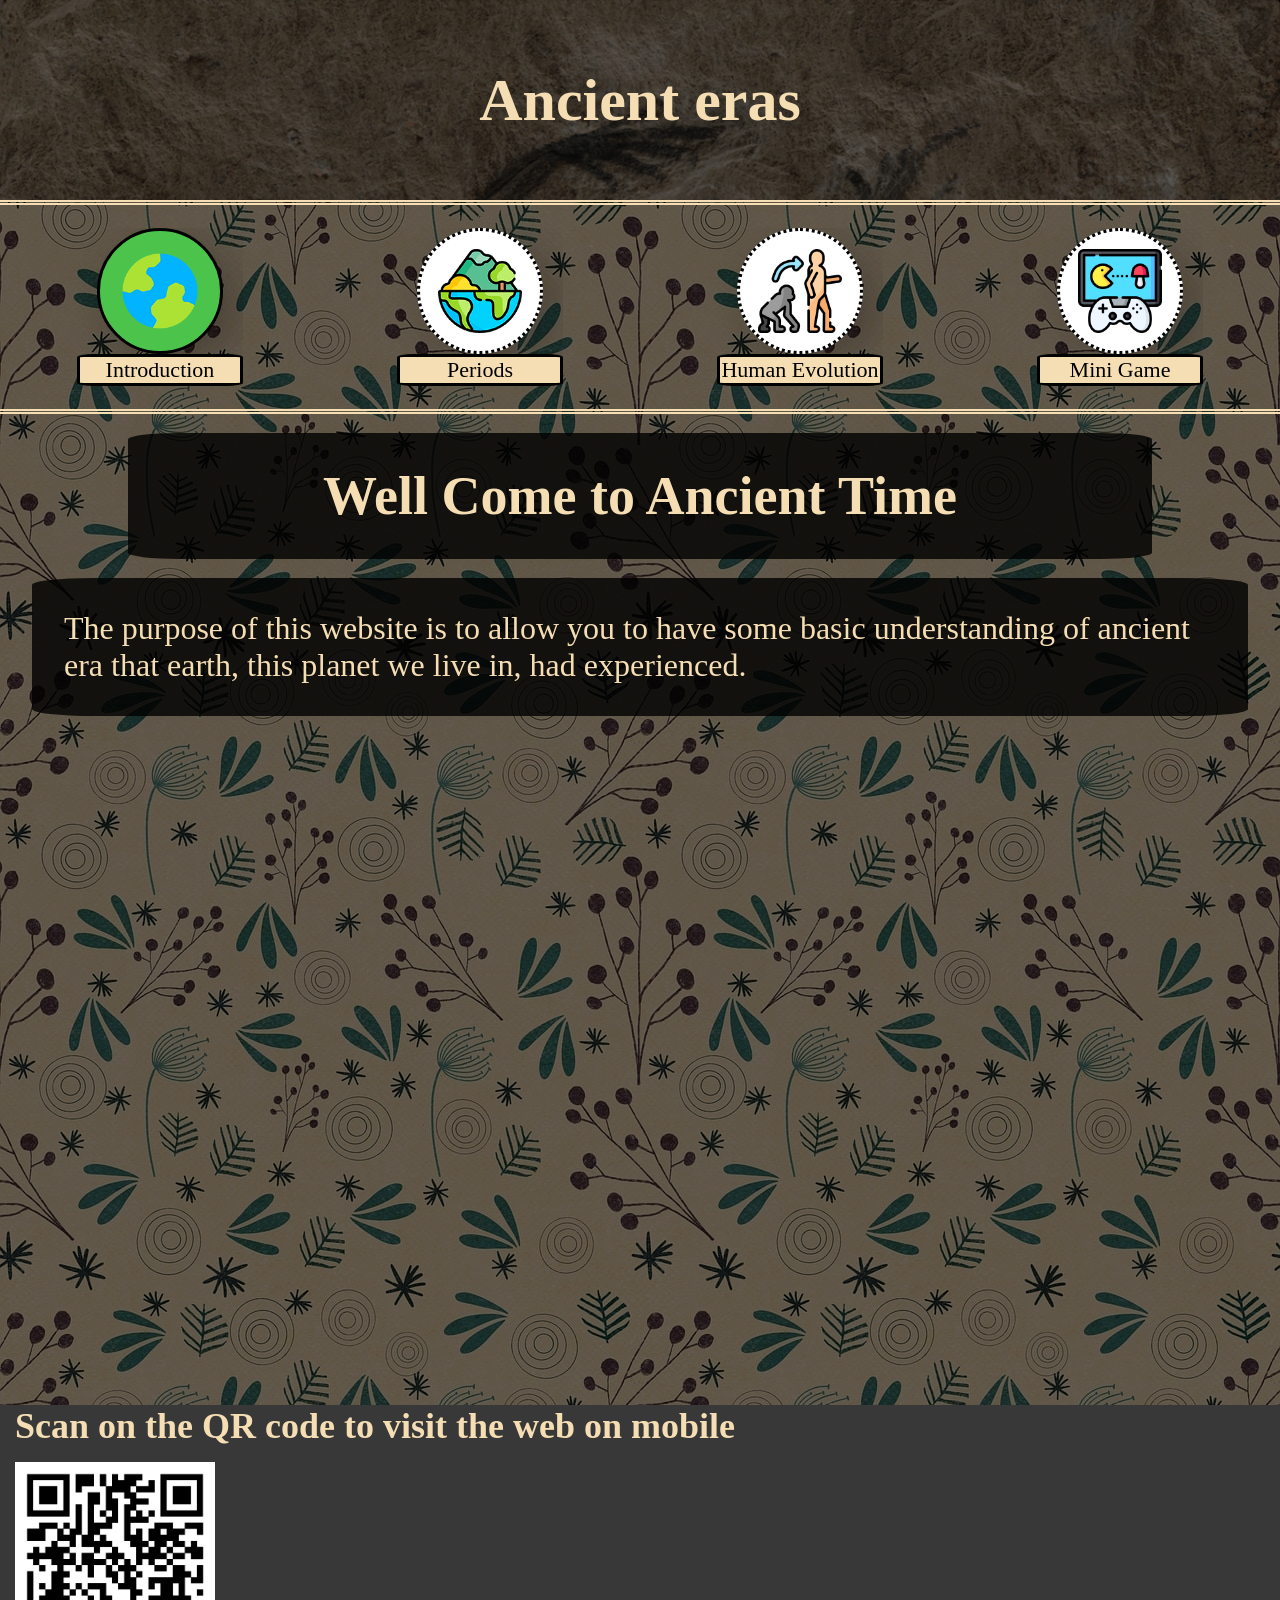
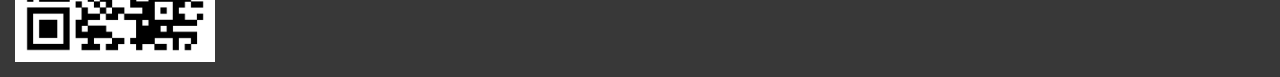
==== commit 05f220ba: "correct the qr code" ====
--- a/WebDevA2/index.html
+++ b/WebDevA2/index.html
@@ -677,7 +677,7 @@
 
     <footer>
         <h1>Scan on the QR code to visit the web on mobile</h1>
-        <img src="img/qr.png" alt="qr code of the web">
+        <img src="img/webdevA2.png" alt="qr code of the web">
     </footer>
 </body>
 
